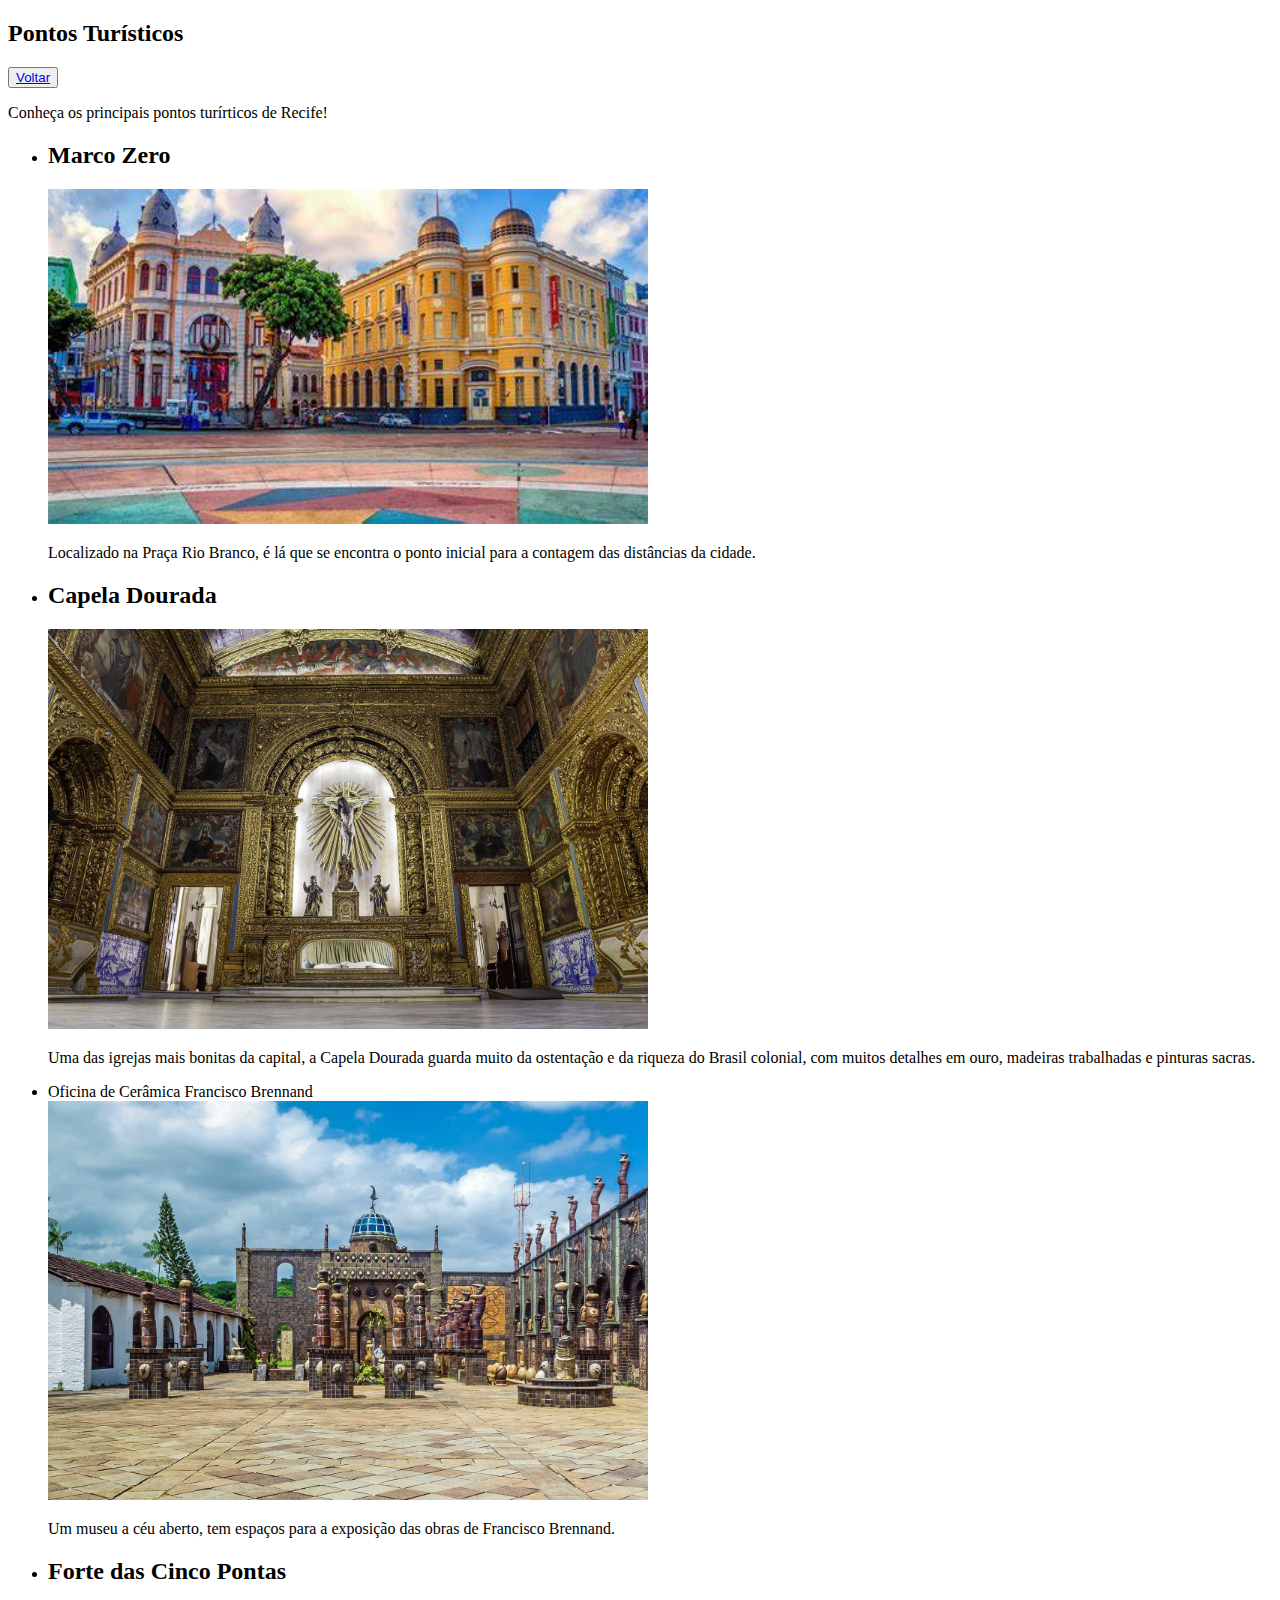
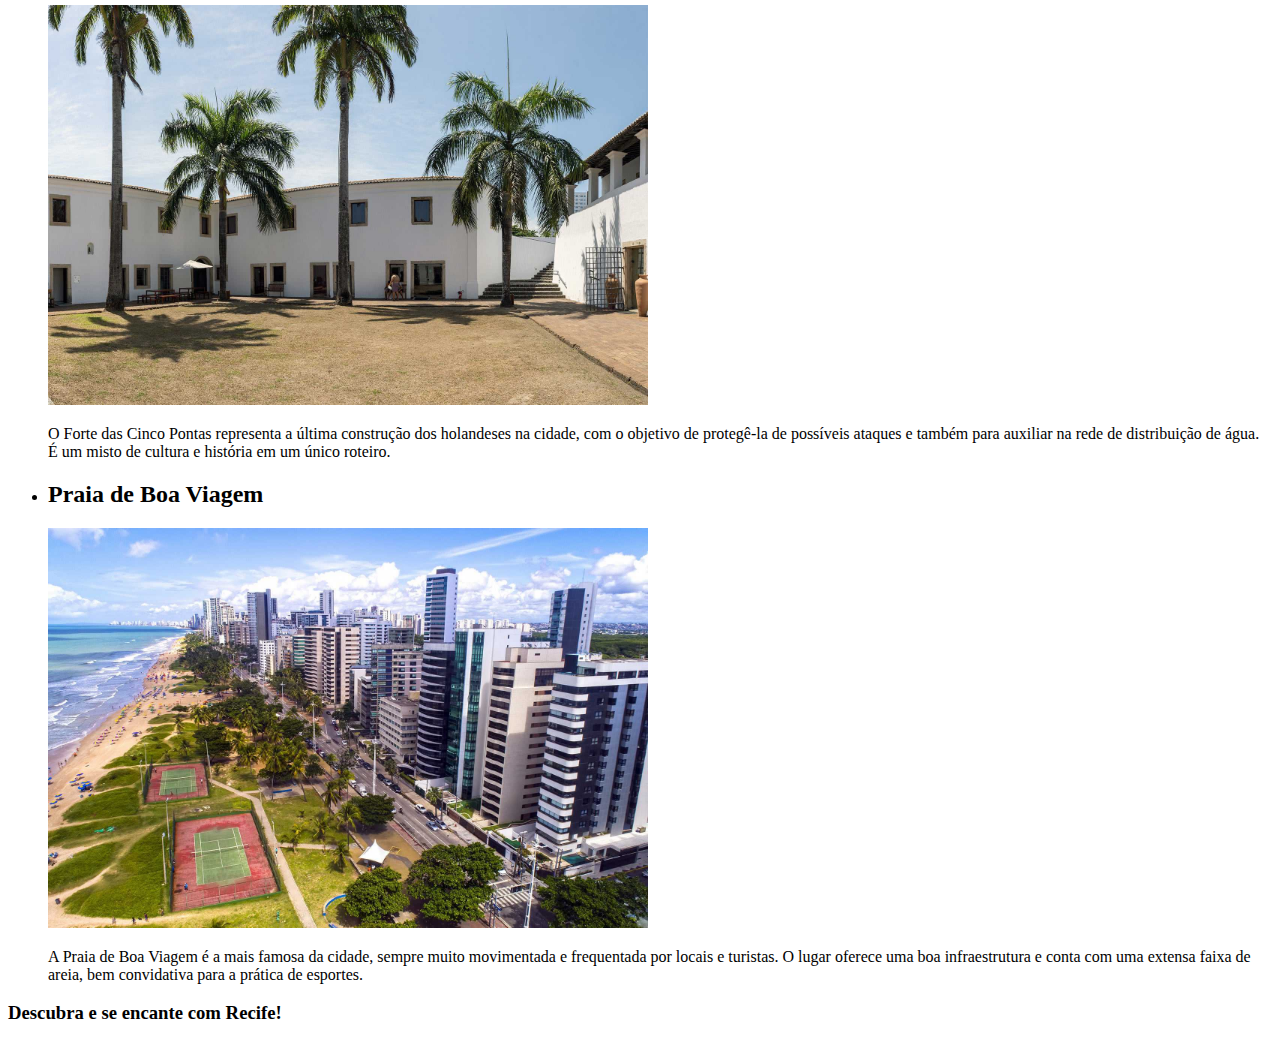
==== pontosTuristicos.html @ b7db2f80 "Separação de páginas" ====
<!DOCTYPE html>
<html lang="en">
<head>
    <meta charset="UTF-8">
    <meta name="viewport" content="width=device-width, initial-scale=1.0">
    <title>Pontos Turisticos</title>
</head>
<body>
    <header>
        <h2>Pontos Turísticos</h2>
        <button><a href="/index.html">Voltar</a></button>
    </header>
    <main>
        <p>Conheça os principais pontos turírticos de Recife!</p>
    <section>
        <ul>
        <li><h2>Marco Zero</h2></li>
            <img src="/Recife.jpg" alt = "Marco zero da cidade de recife" width="600">
            <p>Localizado na Praça Rio Branco, é lá que se encontra o ponto inicial para a contagem das distâncias da cidade. </p>
        <li><h2>Capela Dourada</h2></li>
            <img src="/Capela dourada.jpg" alt = "Igreja dourada localizada em recife" width="600">
            <p>Uma das igrejas mais bonitas da capital, a Capela Dourada guarda muito da ostentação e da riqueza do Brasil colonial, com muitos detalhes em ouro, madeiras trabalhadas e pinturas sacras.</p>
        <li>Oficina de Cerâmica Francisco Brennand</li>
            <img src="/Oficina.jpg" alt = "oficina de cerâmica" width="600">
            <p>Um museu a céu aberto, tem espaços para a exposição das obras de Francisco Brennand.</p>
        <li><h2>Forte das Cinco Pontas</h2></li>
            <img src="Forte da cinco.jpg" alt = "Forte das cinco pontas em recife" width="600">
            <p>O Forte das Cinco Pontas representa a última construção dos holandeses na cidade, com o objetivo de protegê-la de possíveis ataques e também para auxiliar na rede de distribuição de água. É um misto de cultura e história em um único roteiro. </p>
        <li><h2>Praia de Boa Viagem</h2></li>
            <img src="/Praia.jpg" alt = "Praia mais famosa de recife, boa viagem" width="600">
            <p>A Praia de Boa Viagem é a mais famosa da cidade, sempre muito movimentada e frequentada por locais e turistas. O lugar oferece uma boa infraestrutura e conta com uma extensa faixa de areia, bem convidativa para a prática de esportes. </p>
        </ol>
    </section>
    </main>
<footer>
<div>
<p><h3>Descubra e se encante com Recife!</h3></p>
</div>
</footer>
</body>
</html>
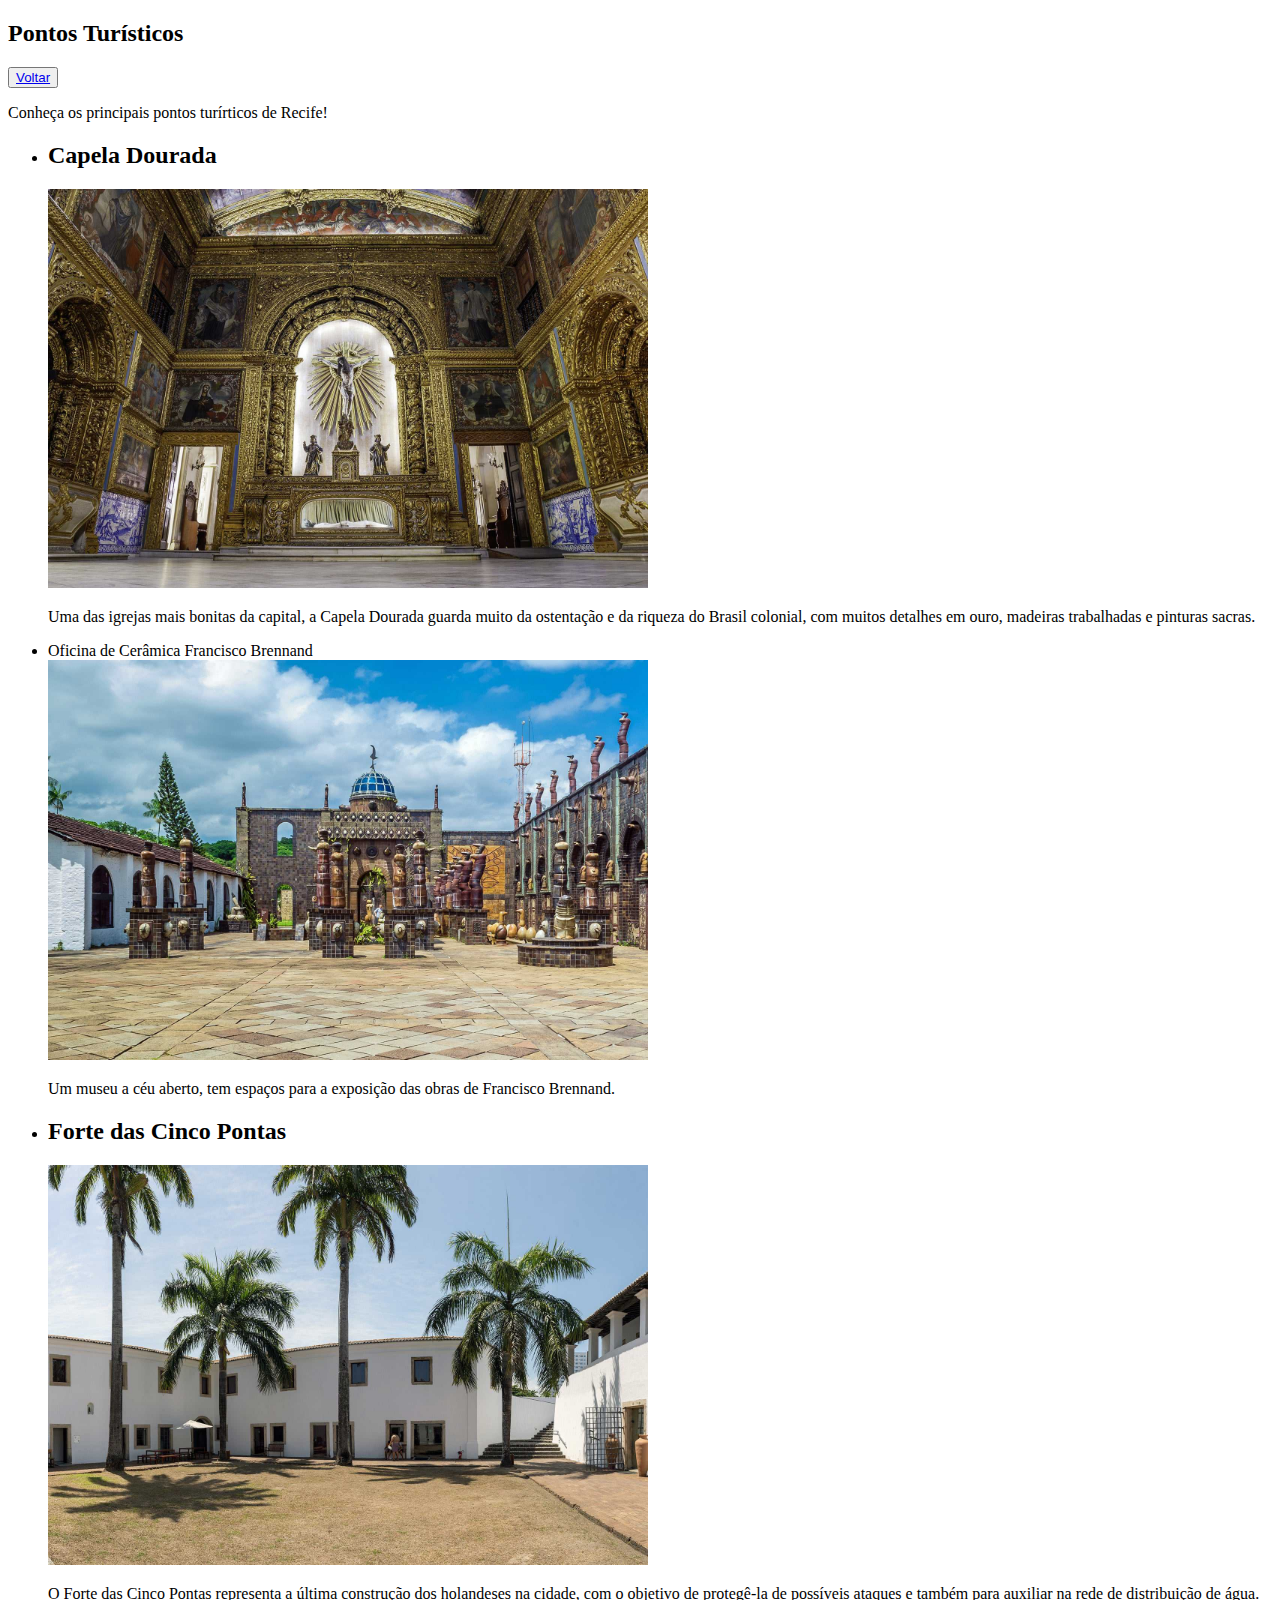
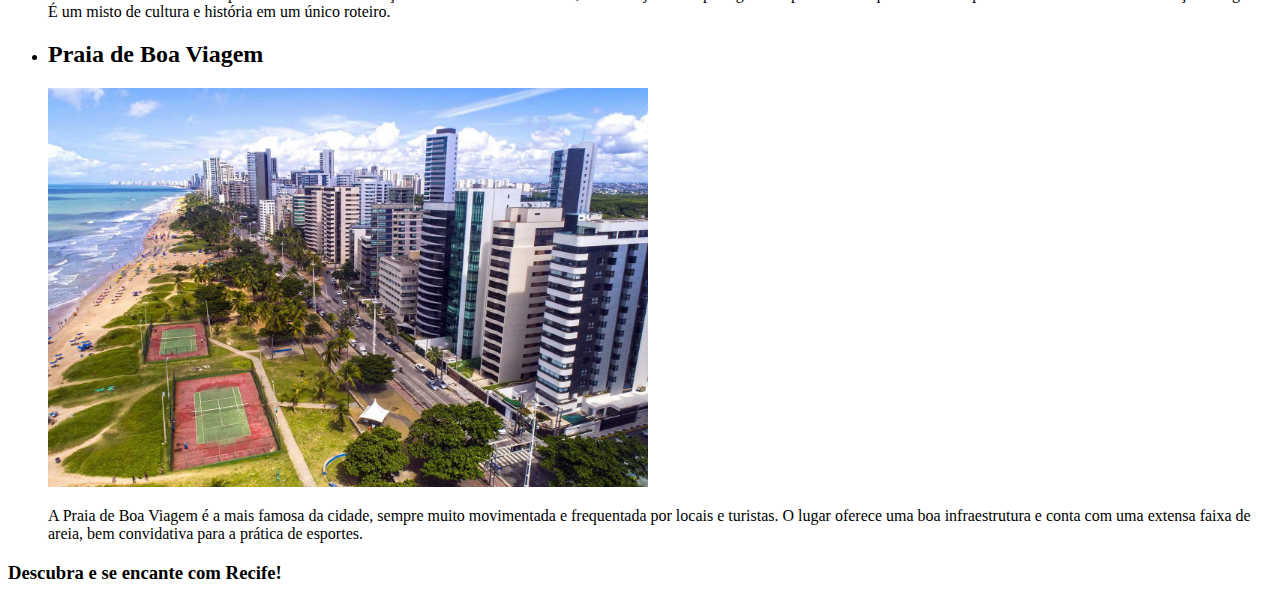
==== commit 90e5734b: "Inclusão nova página" ====
--- a/pontosTuristicos.html
+++ b/pontosTuristicos.html
@@ -14,9 +14,6 @@
         <p>Conheça os principais pontos turírticos de Recife!</p>
     <section>
         <ul>
-        <li><h2>Marco Zero</h2></li>
-            <img src="/Recife.jpg" alt = "Marco zero da cidade de recife" width="600">
-            <p>Localizado na Praça Rio Branco, é lá que se encontra o ponto inicial para a contagem das distâncias da cidade. </p>
         <li><h2>Capela Dourada</h2></li>
             <img src="/Capela dourada.jpg" alt = "Igreja dourada localizada em recife" width="600">
             <p>Uma das igrejas mais bonitas da capital, a Capela Dourada guarda muito da ostentação e da riqueza do Brasil colonial, com muitos detalhes em ouro, madeiras trabalhadas e pinturas sacras.</p>
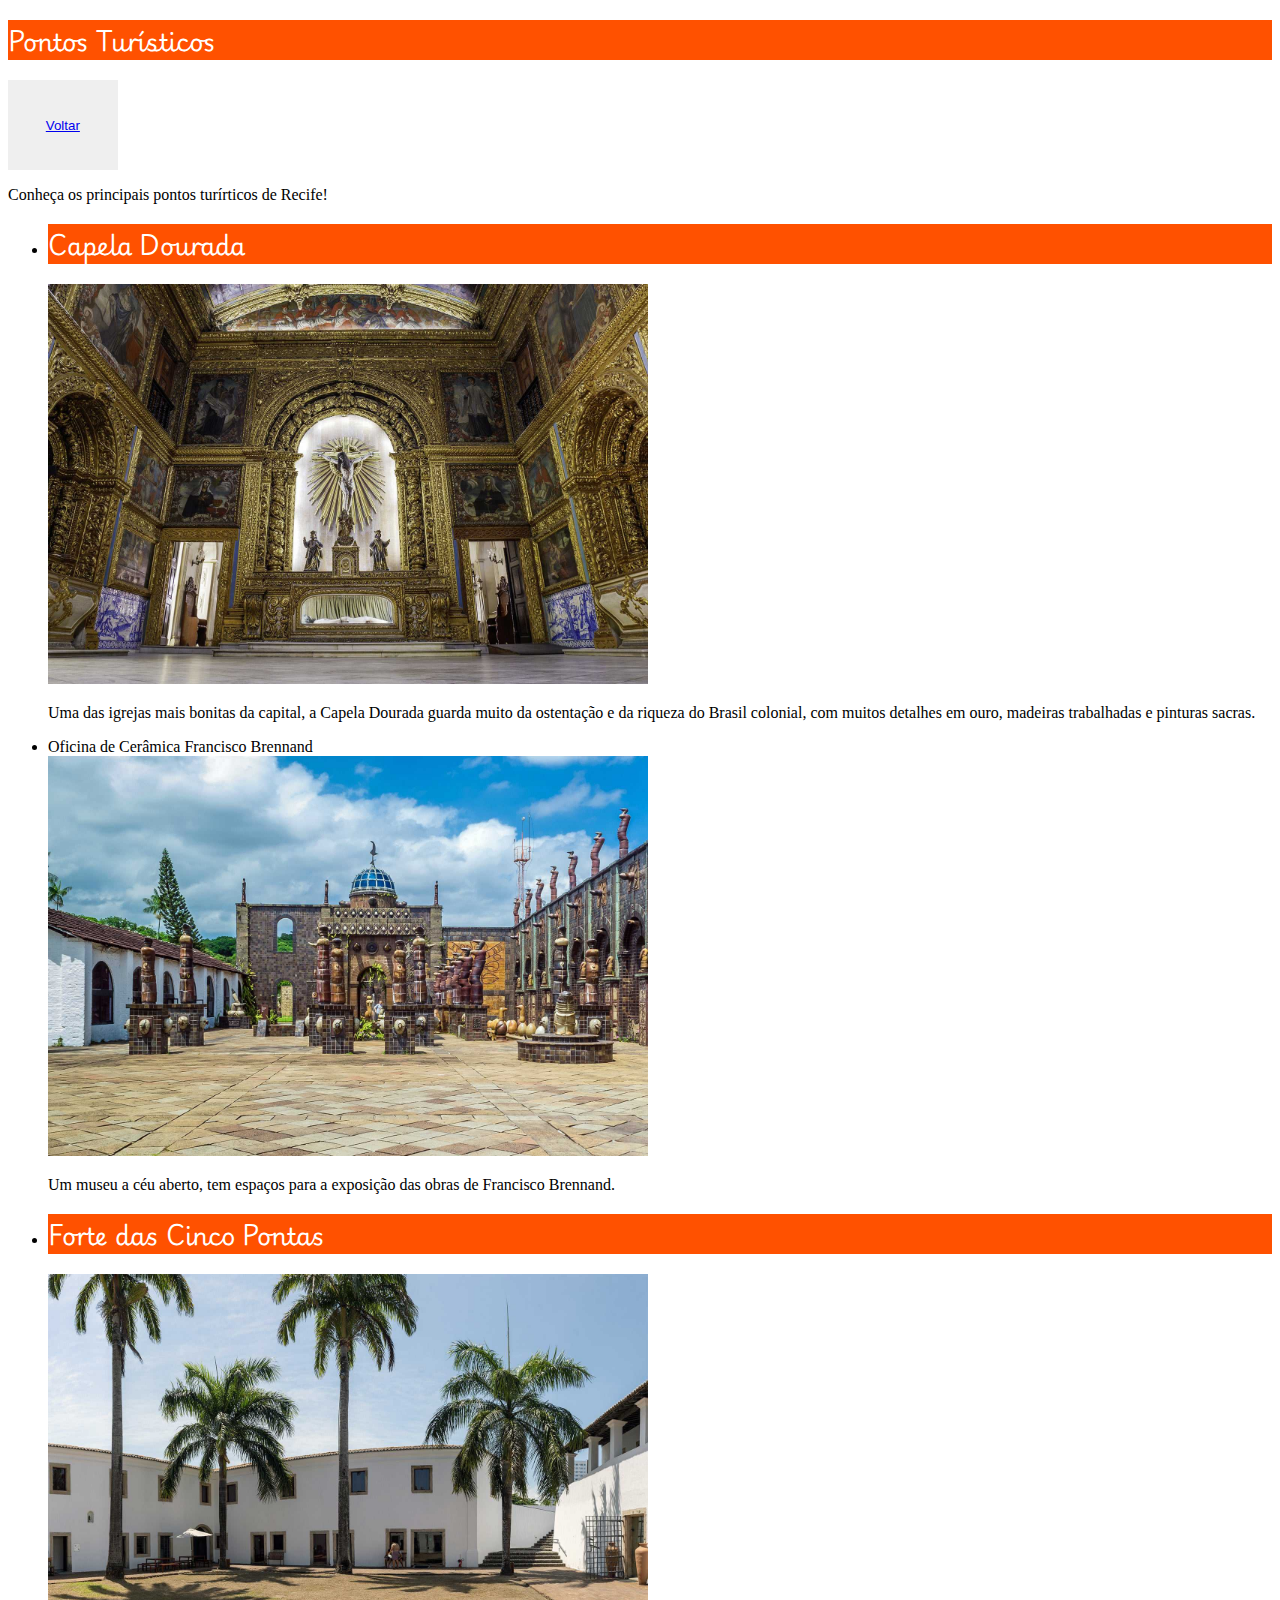
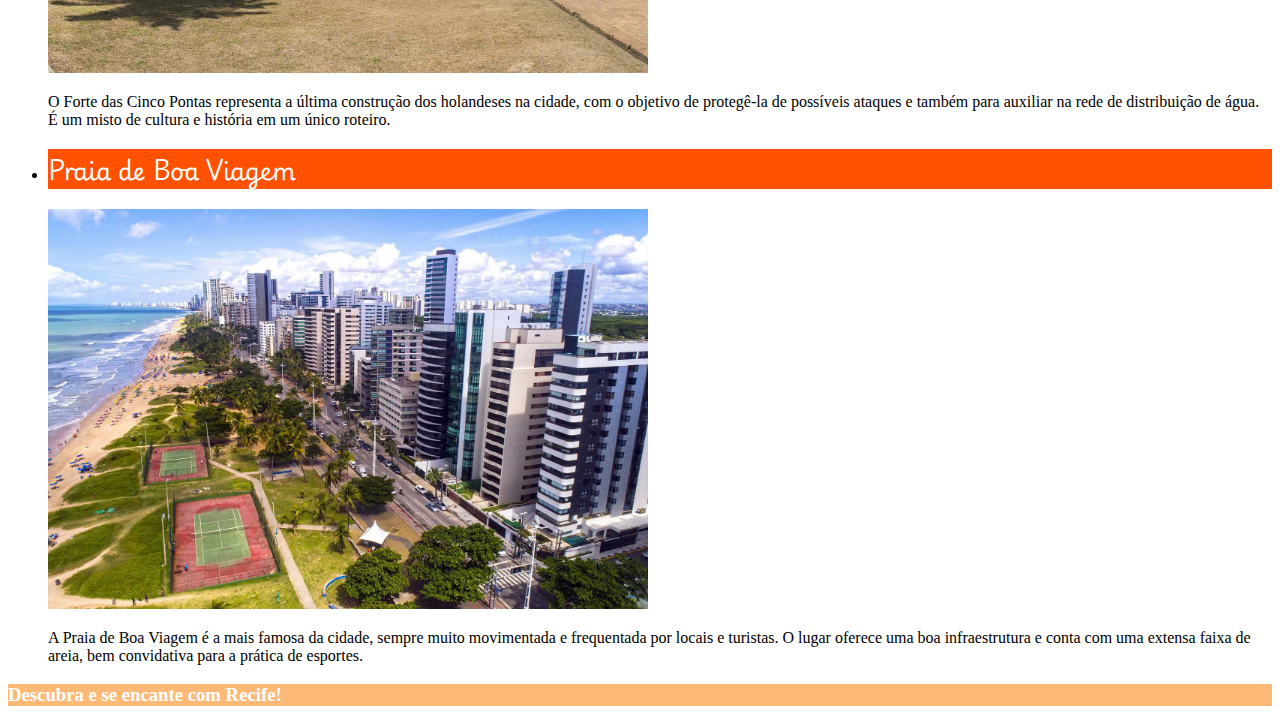
==== commit 517adec2: "Incremento de estilo CSS" ====
--- a/pontosTuristicos.html
+++ b/pontosTuristicos.html
@@ -4,6 +4,7 @@
     <meta charset="UTF-8">
     <meta name="viewport" content="width=device-width, initial-scale=1.0">
     <title>Pontos Turisticos</title>
+    <link href="style.css" rel="stylesheet">
 </head>
 <body>
     <header>
--- a/style.css
+++ b/style.css
@@ -0,0 +1,26 @@
+@import url('https://fonts.googleapis.com/css2?family=Noto+Color+Emoji&display=swap');
+@import url('https://fonts.googleapis.com/css2?family=Noto+Color+Emoji&family=Playwrite+IT+Moderna:wght@100..400&display=swap');
+
+
+h1{
+    font-family: "Playwrite IT Moderna", cursive;
+  font-optical-sizing: auto;
+  font-weight: weight;
+  font-style: normal;
+  color: white;
+  background-color: rgb(255, 81, 0);
+}
+
+h2{
+    font-family: "Playwrite IT Moderna", cursive;
+    color: white;
+    background-color: rgb(255, 81, 0);
+}
+
+button{
+    border: rgb(255, 81, 0); padding: 1cm;
+}
+footer {
+    background-color: rgb(255, 185, 119);
+    color: white;
+}